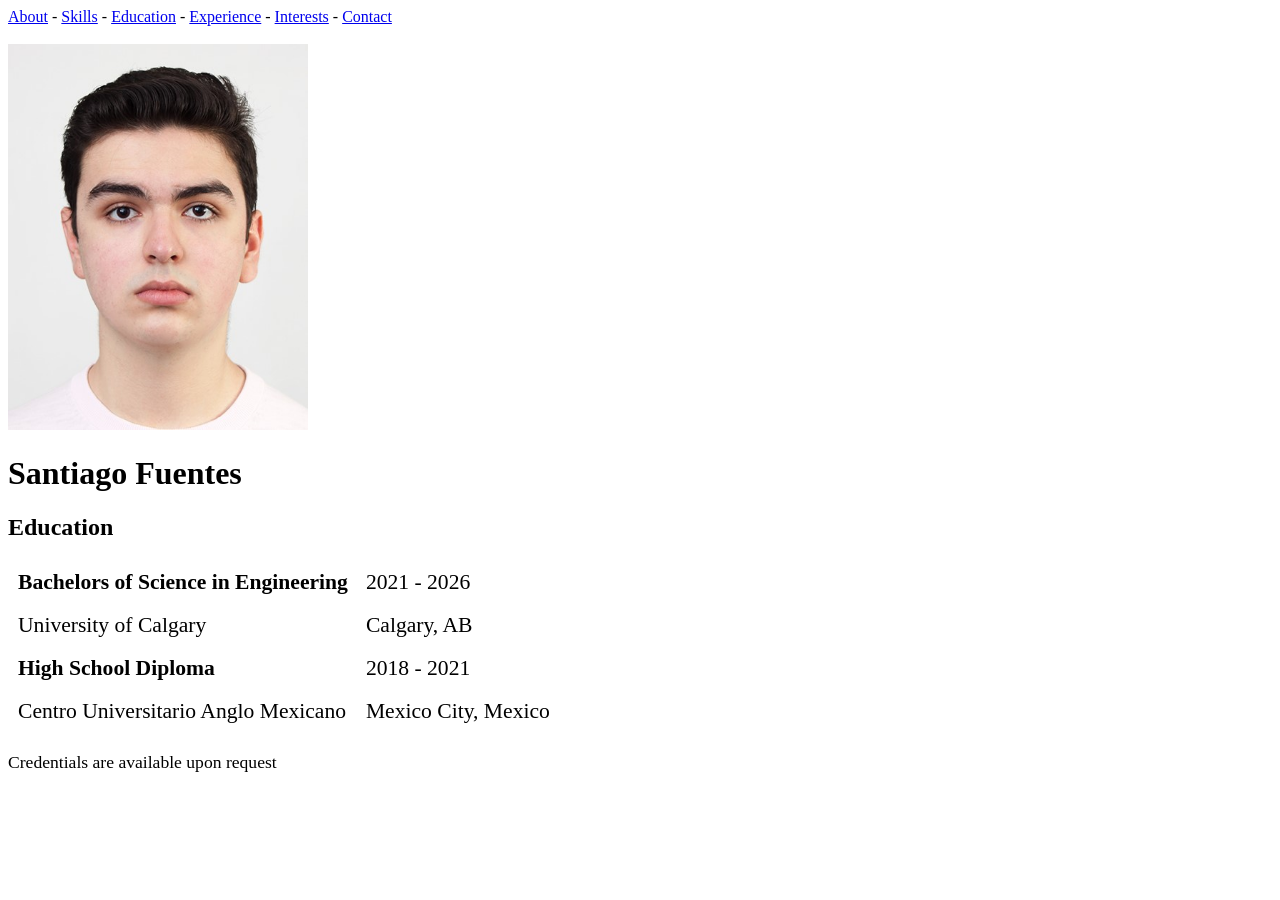
==== education.html @ 38b7c7d9 "Added original html files" ====
<!DOCTYPE html>
<html lang="en-US">
  <head>
    <meta charset="utf-8">
    <meta name="viewport" content="width=device-width">
    <title>Page Title</title>
    <style>

      td, th {
        text-align: left;
        padding: 8px;
      }
      
    </style>
  </head>
  <body>

    <div class="topnav">
      <a href="about.html">About</a>
      <a> - </a>
      <a href="skills.html">Skills</a>
      <a> - </a>
      <a class="active" href="education.html">Education</a>
      <a> - </a>
      <a href="experience.html">Experience</a>
      <a> - </a>
      <a href="interests.html">Interests</a>
      <a> - </a>
      <a href="contact.html">Contact</a>

    </div>

    <br>
    <img src="Photo_Santiago_Garza_Fuentes.jpg" width="300" alt="Photo of Santiago">
    <h1>Santiago Fuentes</h1>
    <h2>Education</h2>
    <table style=font-size:135%>
      <tr>
        <th>Bachelors of Science in Engineering</th>
        <td>  2021 - 2026</td>
      </tr>
      <tr>
        <td>University of Calgary</td>
        <td>Calgary, AB</td>
      </tr>
      <tr>
        <th>High School Diploma</th>
        <td>2018 - 2021</td>
      </tr>
    <tr>
      <td>Centro Universitario Anglo Mexicano </td>
      <td>Mexico City, Mexico</td>
    </tr>
    </table>
    <p style=font-size:110%>Credentials are available upon request</p>
  
  </body>
</html>
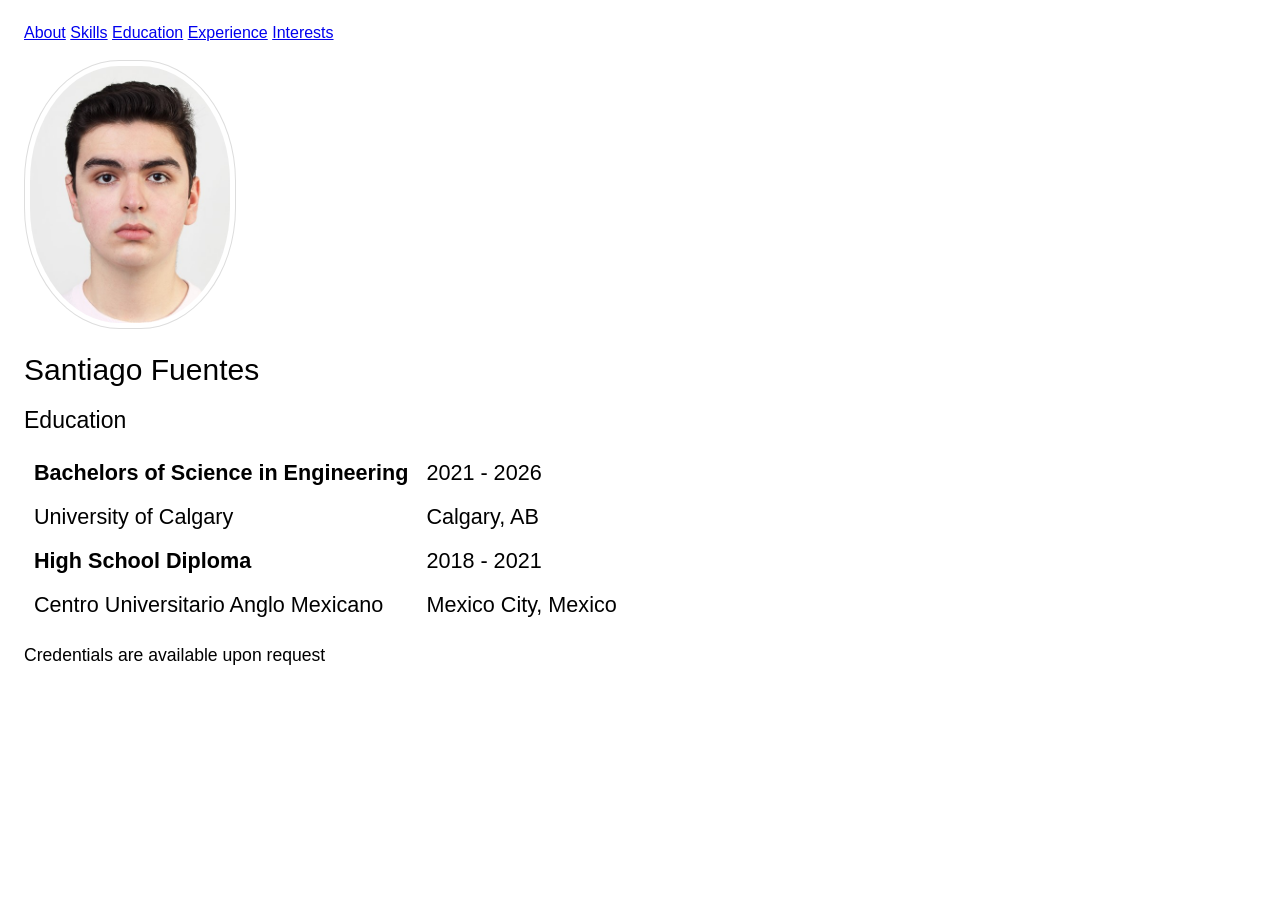
==== commit 21b795b0: "minor changes" ====
--- a/education.html
+++ b/education.html
@@ -1,43 +1,39 @@
 <!DOCTYPE html>
 <html lang="en-US">
   <head>
-    <meta charset="utf-8">
-    <meta name="viewport" content="width=device-width">
+    <link rel="stylesheet" href="style.css" />
+    <meta charset="utf-8" />
+    <meta name="viewport" content="width=device-width" />
     <title>Page Title</title>
     <style>
-
-      td, th {
+      td,
+      th {
         text-align: left;
         padding: 8px;
       }
-      
     </style>
   </head>
   <body>
-
     <div class="topnav">
-      <a href="about.html">About</a>
-      <a> - </a>
+      <a href="index.html">About</a>
       <a href="skills.html">Skills</a>
-      <a> - </a>
       <a class="active" href="education.html">Education</a>
-      <a> - </a>
       <a href="experience.html">Experience</a>
-      <a> - </a>
       <a href="interests.html">Interests</a>
-      <a> - </a>
-      <a href="contact.html">Contact</a>
-
     </div>
 
-    <br>
-    <img src="Photo_Santiago_Garza_Fuentes.jpg" width="300" alt="Photo of Santiago">
+    <br />
+    <img
+      src="Photo_Santiago_Garza_Fuentes.jpg"
+      width="300"
+      alt="Photo of Santiago"
+    />
     <h1>Santiago Fuentes</h1>
     <h2>Education</h2>
-    <table style=font-size:135%>
+    <table style="font-size: 135%">
       <tr>
         <th>Bachelors of Science in Engineering</th>
-        <td>  2021 - 2026</td>
+        <td>2021 - 2026</td>
       </tr>
       <tr>
         <td>University of Calgary</td>
@@ -47,12 +43,11 @@
         <th>High School Diploma</th>
         <td>2018 - 2021</td>
       </tr>
-    <tr>
-      <td>Centro Universitario Anglo Mexicano </td>
-      <td>Mexico City, Mexico</td>
-    </tr>
+      <tr>
+        <td>Centro Universitario Anglo Mexicano</td>
+        <td>Mexico City, Mexico</td>
+      </tr>
     </table>
-    <p style=font-size:110%>Credentials are available upon request</p>
-  
+    <p style="font-size: 110%">Credentials are available upon request</p>
   </body>
-</html>+</html>
--- a/style.css
+++ b/style.css
@@ -0,0 +1,157 @@
+* {
+  font-family: Verdana, Geneva, Tahoma, sans-serif;
+}
+
+body {
+  padding: 1em;
+}
+
+img {
+  border: 1px solid #ddd;
+  border-radius: 45%;
+  padding: 5px;
+  width: 200px;
+}
+
+h1 {
+  color: #000000;
+  font-size: 30px;
+  margin-top: 0.67em;
+  margin-bottom: 0.67em;
+  margin-left: 0;
+  margin-right: 0;
+  font-weight: normal;
+}
+
+h2 {
+  color: #000000;
+  font-size: 23px;
+  margin-top: 0.67em;
+  margin-bottom: 0.67em;
+  margin-left: 0;
+  margin-right: 0;
+  font-weight: lighter;
+}
+h3 {
+  font-size: 30px;
+  margin-top: 0.67em;
+  margin-bottom: 2em;
+  margin-left: 0;
+  margin-right: 0;
+  font-weight: lighter;
+}
+
+p {
+  font-size: 18px;
+  margin-left: 0;
+  margin-right: 0;
+  font-weight: normal;
+}
+
+table {
+  font-size: 20px;
+  margin-left: 0;
+  margin-right: 0;
+  font-weight: normal;
+}
+
+th,
+td {
+  padding: 5px;
+  padding-left: 15px;
+}
+
+/* Navbar setttings*/
+.navbar {
+  display: flex;
+  align-items: center;
+  justify-content: center;
+  padding: 15px;
+  background-color: #fff;
+  color: #000;
+}
+
+.nav-links a {
+  color: #000000;
+  text-decoration: none;
+}
+
+/* Navbar MENU */
+
+.menu {
+  display: flex;
+  gap: 2em;
+  font-size: 18px;
+  text-decoration: none;
+}
+
+.menu li:hover {
+  background-color: #8f4c9e;
+  border-radius: 5px;
+  transition: 0.3s ease;
+  text-decoration: none;
+}
+
+.menu a.active {
+  color: #8f4c9e;
+  text-decoration: none;
+}
+
+.menu li {
+  list-style: none;
+  padding: 5px 14px;
+  text-decoration: none;
+}
+
+.wrapper {
+  display: flex;
+  flex-flow: row wrap;
+}
+
+.wrapper > * {
+  padding: 20px;
+  flex: 0 100%;
+}
+
+.footer {
+  position: fixed;
+  left: 0;
+  bottom: 0;
+  width: 90%;
+  text-align: center;
+}
+
+.main {
+  margin-left: 10px;
+  border: #000;
+}
+
+.aside a {
+  color: #8f4c9e;
+}
+
+.aside-1 {
+  margin-right: 10px;
+  text-align: right;
+}
+
+@media all and (min-width: 500px) {
+  .aside {
+    flex: 0 35%;
+  }
+}
+
+@media all and (min-width: 800px) {
+  .main {
+    flex: 2 0px;
+  }
+  .aside-1 {
+    order: 1;
+  }
+  .main {
+    order: 2;
+  }
+  .footer {
+    order: 3;
+  }
+}
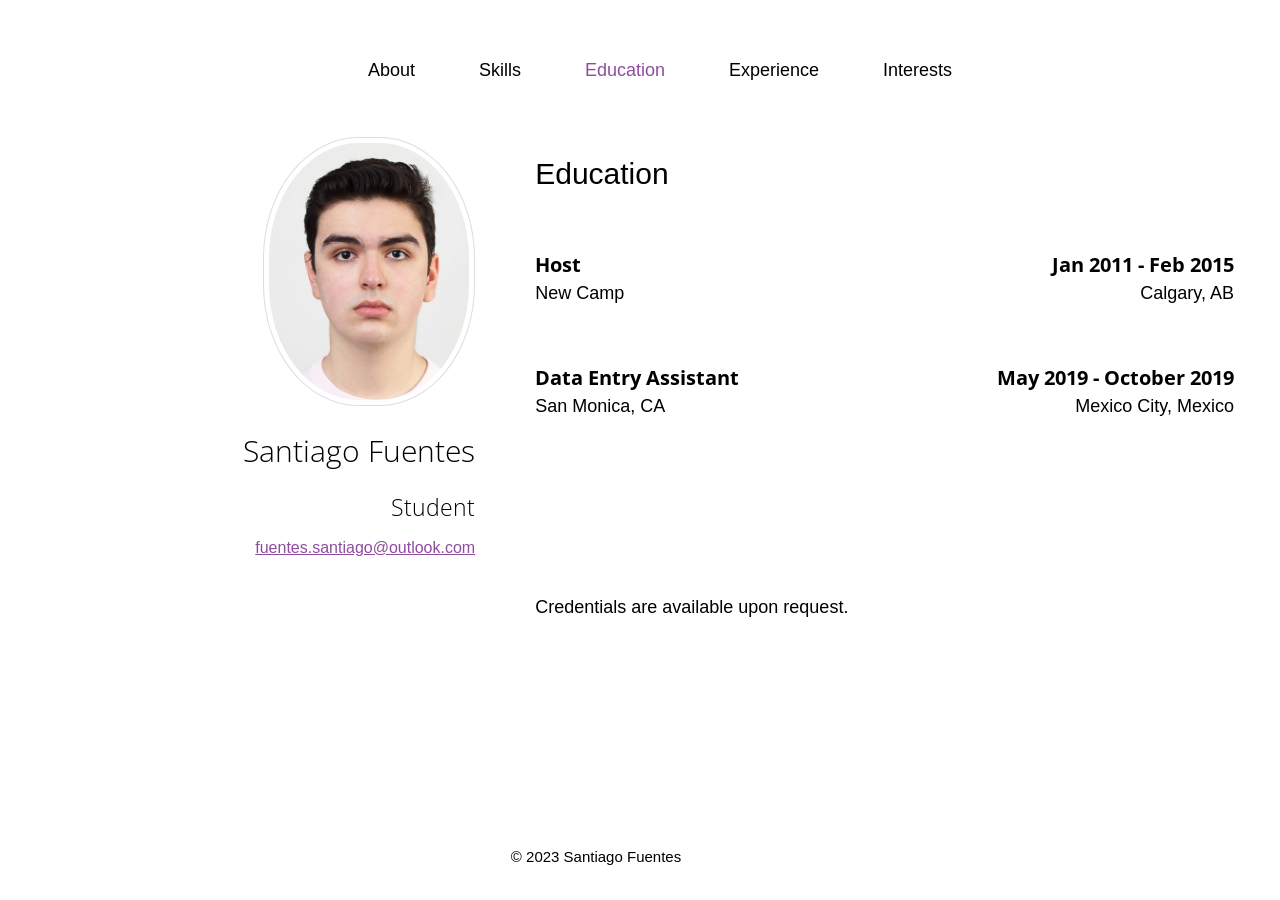
==== commit 3227a12b: "Added Education CSS style" ====
--- a/education.html
+++ b/education.html
@@ -14,40 +14,65 @@
     </style>
   </head>
   <body>
-    <div class="topnav">
-      <a href="index.html">About</a>
-      <a href="skills.html">Skills</a>
-      <a class="active" href="education.html">Education</a>
-      <a href="experience.html">Experience</a>
-      <a href="interests.html">Interests</a>
+    <nav class="navbar">
+      <ul class="nav-links">
+        <div class="menu">
+          <li><a href="index.html">About</a></li>
+
+          <li><a href="skills.html">Skills</a></li>
+
+          <li><a class="active" href="education.html">Education</a></li>
+
+          <li><a href="experience.html">Experience</a></li>
+
+          <li><a href="interests.html">Interests</a></li>
+        </div>
+      </ul>
+    </nav>
+
+    <div class="wrapper">
+      <div class="aside aside-1">
+        <img src="Photo_Santiago_Garza_Fuentes.jpg" alt="Photo of Santiago" />
+        <h1>Santiago Fuentes</h1>
+        <h2>Student</h2>
+        <a href="mailto:fuentes.santiago@outlook.com"
+          >fuentes.santiago@outlook.com</a
+        >
+      </div>
+
+      <div class="main">
+        <h3>Education</h3>
+        <div class="cv_table">
+          <div class="cv_list">
+            <div class="cv_list-item">
+              <div class="left">
+                <div class="r1">Host</div>
+                <div class="r2">New Camp</div>
+              </div>
+              <div class="right">
+                <div class="r1">Jan 2011 - Feb 2015</div>
+                <div class="r2">Calgary, AB</div>
+              </div>
+            </div>
+
+            <div class="cv_list-item">
+              <div class="left">
+                <div class="r1">Data Entry Assistant</div>
+                <div class="r2">San Monica, CA</div>
+              </div>
+              <div class="right">
+                <div class="r1">May 2019 - October 2019</div>
+                <div class="r2">Mexico City, Mexico</div>
+              </div>
+            </div>
+          </div>
+        </div>
+
+        <p style="margin-top: 10em">Credentials are available upon request.</p>
+      </div>
+      <footer class="footer">
+        <p style="font-size: 15px">© 2023 Santiago Fuentes</p>
+      </footer>
     </div>
-
-    <br />
-    <img
-      src="Photo_Santiago_Garza_Fuentes.jpg"
-      width="300"
-      alt="Photo of Santiago"
-    />
-    <h1>Santiago Fuentes</h1>
-    <h2>Education</h2>
-    <table style="font-size: 135%">
-      <tr>
-        <th>Bachelors of Science in Engineering</th>
-        <td>2021 - 2026</td>
-      </tr>
-      <tr>
-        <td>University of Calgary</td>
-        <td>Calgary, AB</td>
-      </tr>
-      <tr>
-        <th>High School Diploma</th>
-        <td>2018 - 2021</td>
-      </tr>
-      <tr>
-        <td>Centro Universitario Anglo Mexicano</td>
-        <td>Mexico City, Mexico</td>
-      </tr>
-    </table>
-    <p style="font-size: 110%">Credentials are available upon request</p>
   </body>
 </html>
--- a/style.css
+++ b/style.css
@@ -1,5 +1,16 @@
+@import url('https://fonts.googleapis.com/css2?family=Open+Sans&display=swap');
+@font-face {
+  font-family: 'Open Sans';
+  font-style: normal;
+  font-weight: 400;
+  font-stretch: 100%;
+  font-display: swap;
+  src: url(https://fonts.gstatic.com/s/opensans/v34/memSYaGs126MiZpBA-UvWbX2vVnXBbObj2OVZyOOSr4dVJWUgsjZ0B4taVIGxA.woff2) format('woff2');
+  unicode-range: U+0460-052F, U+1C80-1C88, U+20B4, U+2DE0-2DFF, U+A640-A69F, U+FE2E-FE2F;
+}
+
 * {
-  font-family: Verdana, Geneva, Tahoma, sans-serif;
+  font-family: "Open Sans", sans-serif;
 }
 
 body {
@@ -20,7 +31,7 @@
   margin-bottom: 0.67em;
   margin-left: 0;
   margin-right: 0;
-  font-weight: normal;
+  font-weight: lighter;
 }
 
 h2 {
@@ -38,7 +49,7 @@
   margin-bottom: 2em;
   margin-left: 0;
   margin-right: 0;
-  font-weight: lighter;
+  font-weight: normal;
 }
 
 p {
@@ -126,7 +137,7 @@
   border: #000;
 }
 
-.aside a {
+.wrapper a {
   color: #8f4c9e;
 }
 
@@ -155,3 +166,62 @@
     order: 3;
   }
 }
+
+.meter {
+  height: 20px;
+  position: relative;
+  background: #555;
+  border-radius: 25px;
+  box-shadow: inset 0 -1px 1px rgba(255, 255, 255, 0.3);
+}
+
+.meter > span {
+  display: block;
+  height: 100%;
+  border-top-right-radius: 8px;
+  border-bottom-right-radius: 8px;
+  border-top-left-radius: 20px;
+  border-bottom-left-radius: 20px;
+  background-color: rgb(43, 194, 83);
+  background-image: linear-gradient(
+    center bottom,
+    rgb(43, 194, 83) 37%,
+    rgb(84, 240, 84) 69%
+  );
+  position: relative;
+  overflow: hidden;
+}
+
+.cv_table {
+  font-size: 18px;
+}
+
+.cv_list-item {
+  margin-bottom: 60px;
+}
+
+.cv_list-item:last-of-type {
+  margin-bottom: 10px;
+}
+
+.cv_list-item .right .r1,
+.cv_list-item .left .r1 {
+  font-size: 20px;
+  font-weight: bold;
+  margin-bottom: 5px;
+}
+
+.left,
+.right {
+  vertical-align: top;
+  display: inline-block;
+}
+
+.left {
+  width: 60%;
+}
+
+.right {
+  text-align: right;
+  width: 39%;
+}
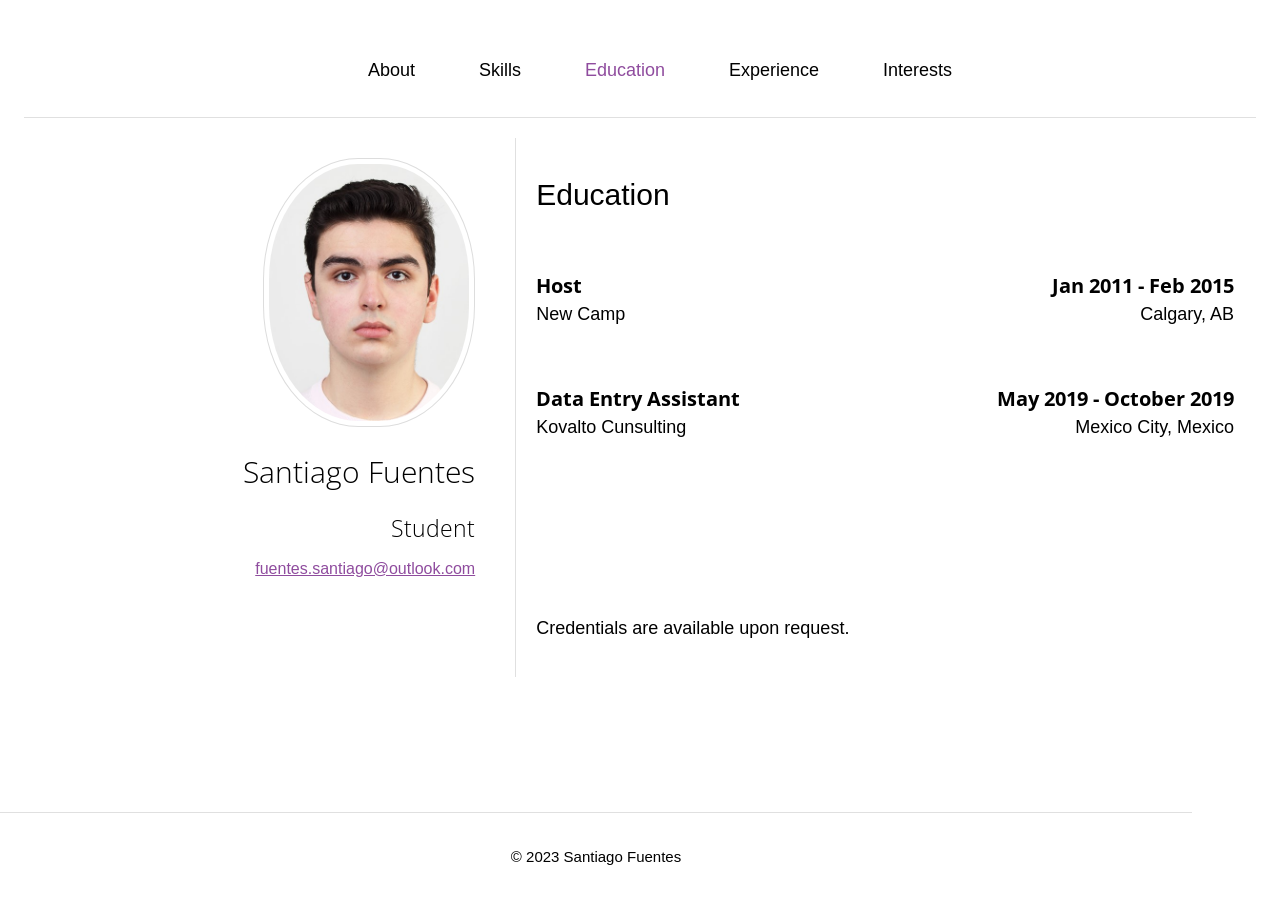
==== commit 914fecc8: "minor fixes" ====
--- a/education.html
+++ b/education.html
@@ -58,7 +58,7 @@
             <div class="cv_list-item">
               <div class="left">
                 <div class="r1">Data Entry Assistant</div>
-                <div class="r2">San Monica, CA</div>
+                <div class="r2">Kovalto Cunsulting</div>
               </div>
               <div class="right">
                 <div class="r1">May 2019 - October 2019</div>
--- a/style.css
+++ b/style.css
@@ -80,6 +80,12 @@
   padding: 15px;
   background-color: #fff;
   color: #000;
+  border-style: solid;
+  border-width: 1px;
+  border-right: 0px;
+  border-top: 0px;
+  border-left: 0px;
+  border-color: rgba(100, 100, 100, 0.2);
 }
 
 .nav-links a {
@@ -117,6 +123,9 @@
 .wrapper {
   display: flex;
   flex-flow: row wrap;
+  border: #000000;
+  padding-top: 20px;
+  
 }
 
 .wrapper > * {
@@ -130,11 +139,23 @@
   bottom: 0;
   width: 90%;
   text-align: center;
+  border-style: solid;
+  border-width: 1px;
+  border-right: 0px;
+  border-bottom: 0px;
+  border-left: 0px;
+  border-color: rgba(100, 100, 100, 0.2);
 }
 
 .main {
   margin-left: 10px;
-  border: #000;
+  border-style: solid;
+  border-width: 1px;
+  border-right: 0px;
+  border-top: 0px;
+  border-bottom: 0px;
+  border-color: rgba(100, 100, 100, 0.2);
+  
 }
 
 .wrapper a {
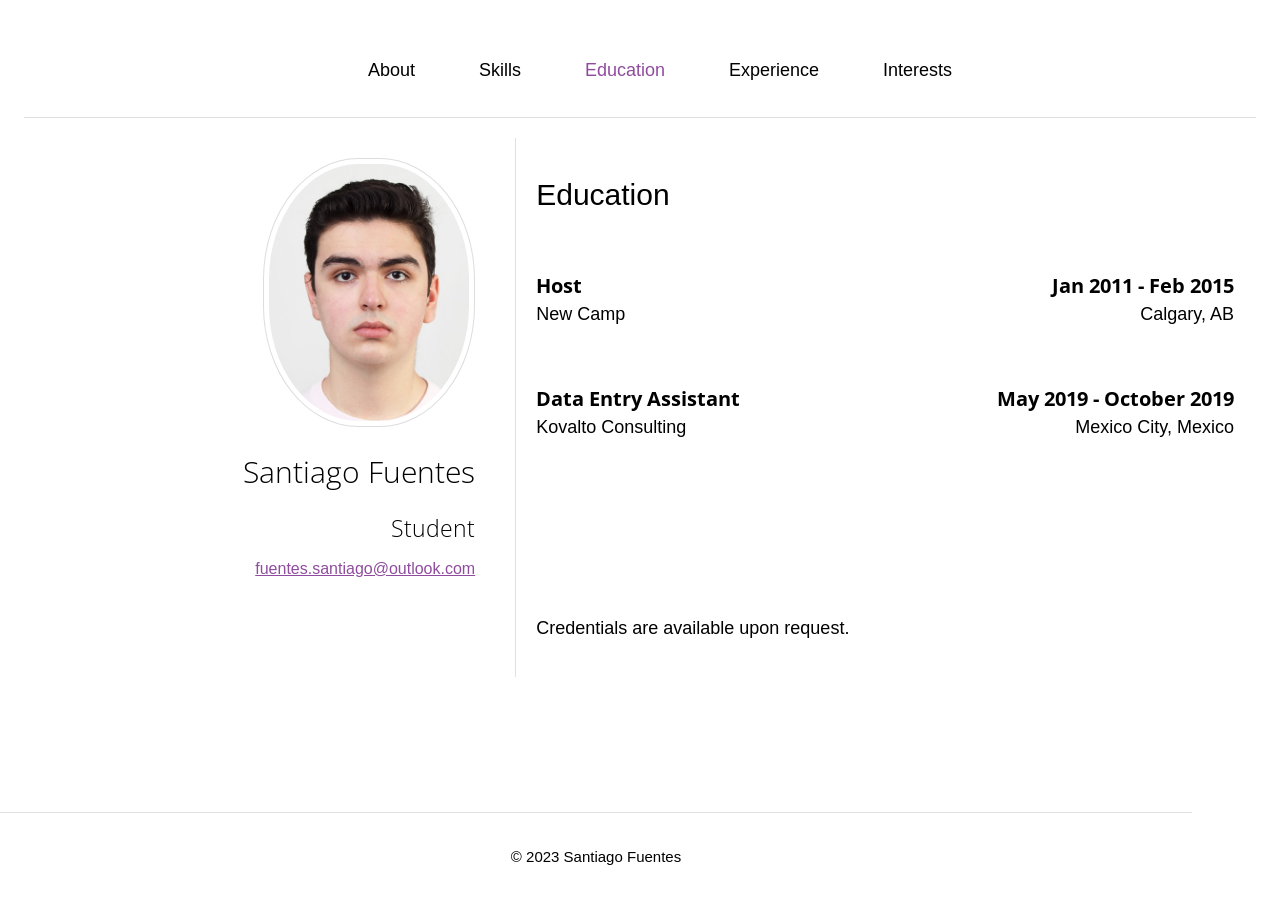
==== commit 990af28c: "minor fixes" ====
--- a/education.html
+++ b/education.html
@@ -58,7 +58,7 @@
             <div class="cv_list-item">
               <div class="left">
                 <div class="r1">Data Entry Assistant</div>
-                <div class="r2">Kovalto Cunsulting</div>
+                <div class="r2">Kovalto Consulting</div>
               </div>
               <div class="right">
                 <div class="r1">May 2019 - October 2019</div>
